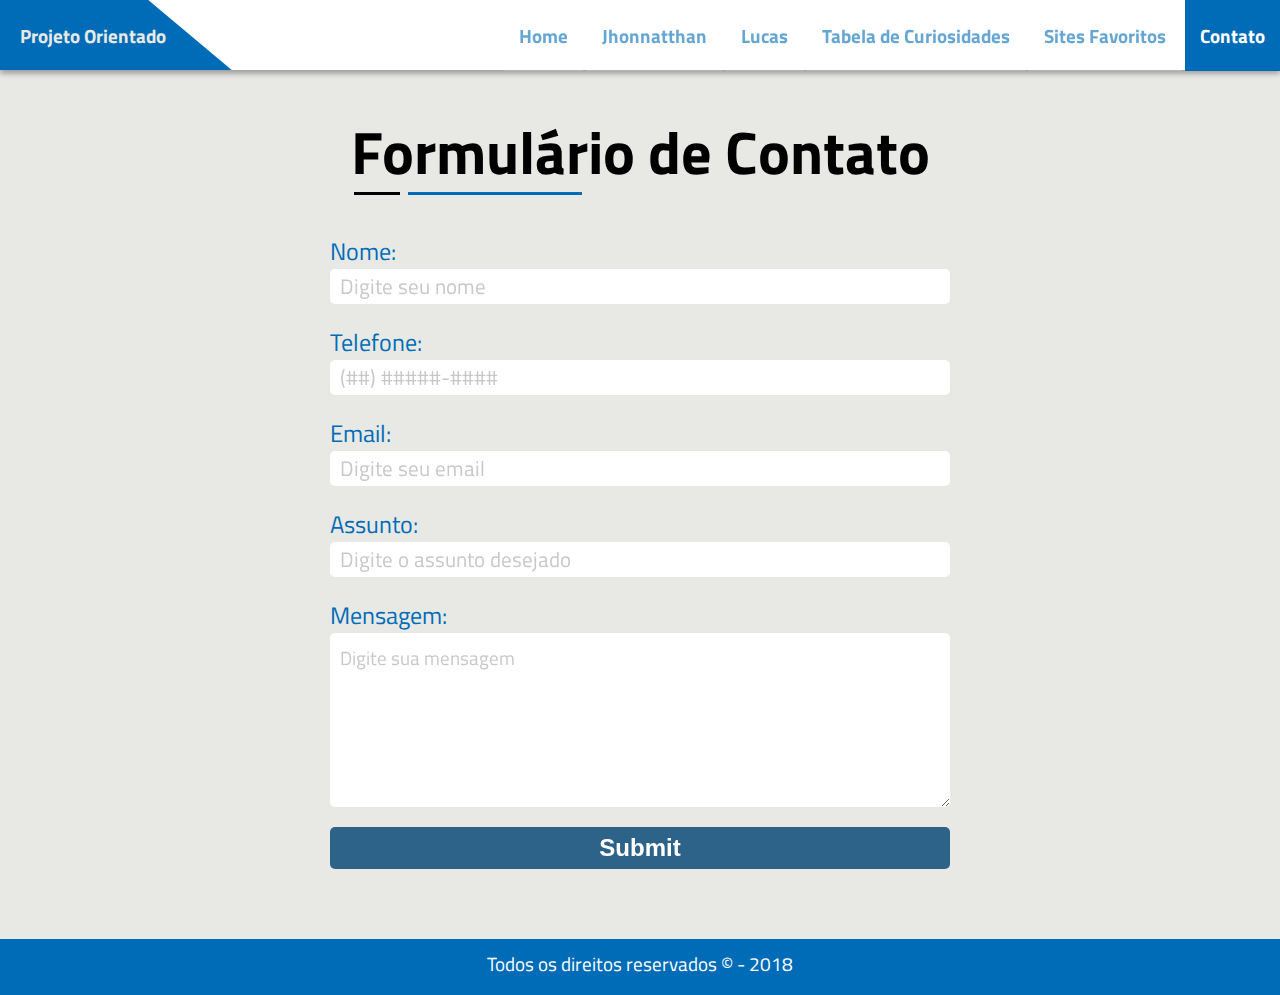
==== contato.html @ f468f4d4 "Nem sei mais oq mudou" ====
<!DOCTYPE html>
<html lang="pt-br">
<head>
	<title>Projeto Orientado</title>
	<meta charset="utf-8">
	<meta name="viewport" content="initial-scale=1,maximum-scale=1,user-scalable=no">
	<link rel="stylesheet" href="css/estilo.css">
</head>
<body>
	<header>		
		<nav>
			<a href="#" class="brand"><span>Projeto Orientado</span></a>
			<button class="menu-icon">
				<span></span>
				<span></span>
				<span></span>
			</button>
			<ul class="menu" id="menu">
				<li><a href="index.html">Home</a></li>
				<li><a href="jhonnatthan.html">Jhonnatthan</a></li>
				<li><a href="lucas.html">Lucas</a></li>
				<li><a href="tabela.html">Tabela de Curiosidades</a></li>
				<li><a href="sites.html">Sites Favoritos</a></li>
				<li class="active"><a href="#">Contato</a></li>
			</ul>
		</nav>		
	</header>
	<main>
		<section>
			<div class="header">
				<div class="title">
					<h1>Formulário de Contato</h1>	
				</div>
			</div>
			<div class="form">
				<form>
					<label>
						Nome: <input type="text" name="nome" placeholder="Digite seu nome" required>
					</label>
					<label>
						Telefone: <input type="tel" name="telefone" data-mask="(##) #####-####" required>
					</label>
					<label>
						Email: <input type="email" name="email" placeholder="Digite seu email" required>
					</label>
					<label>
						Assunto: <input type="text" name="assunto" placeholder="Digite o assunto desejado" required>
					</label>					
					<label>
						Mensagem: <textarea rows="7" name="mensagem" placeholder="Digite sua mensagem" required></textarea>
					</label>
					<input type="submit" name="Enviar">
				</form>
			</div>
		</section>
	</main>
	<footer>
		<div class="footer">
			<p>Todos os direitos reservados &copy; - 2018</p>
		</div>
	</footer>	
	<script src="js/puremask.js"></script>
	<script src="js/script.js"></script>
</body>
</html>
---- css/estilo.css ----
@import url('https://fonts.googleapis.com/css?family=Titillium+Web');

* {
	position: relative;
	margin: 0;
	padding: 0;
	border: 0;
	outline: none;
    -webkit-box-sizing: border-box;
    -moz-box-sizing: border-box;
    box-sizing: border-box;
}

body {
	font-family: 'Titillium Web', 'Helvetica Neue', Helvetica, Arial, sans-serif;
	margin: 0;
	padding: 0;
	background-color: #E8E9E5;
}

main {
	padding: 0 20px;
	padding-bottom: 50px;
	min-height: 80vh;
}

nav {
	height: auto;
	width: 100%;
	background-color: white;
	box-shadow: 0 3px 6px rgba(0,0,0,0.16), 0 3px 6px rgba(0,0,0,0.23);
}

html {
	background-color: #006cb7; 
}


footer {
	background-color: #006cb7;
	color: white;
	display: block;
	padding: 10px 20px;
	text-align: center;
}

a, p, span, li {
	font-size: 1.2rem;
}

a {
	text-decoration: none;
	color: #006cb7;
}

ul {
	padding: 0;
}

li {
	list-style-type: none;
}

.menu {
	padding: 0;
	list-style: none;
	margin: 0;
	opacity: 0;
	max-height: 0;
	-webkit-transition: all .5s;
	-moz-transition: all .5s;
	-ms-transition: all .5s;
	-o-transition: all .5s;
	transition: all .5s;
}

.open {
	opacity: 1;
	max-height: 100vh;
}

.menu li {
	text-align: center;
	display: none;
	overflow: hidden;
	background-color: #006cb7;
}

.open li {
	display: block;
}

.menu li a {
	display: block;
	width: 100%;
	text-decoration: none;
	padding: 10px 0;
	color: white;
	font-weight: bold;
	opacity: 0.6;
	-webkit-transition: all .5s;
    -moz-transition: all .5s;
    -o-transition: all .5s;
    -ms-transition: all .5s;
    transition: all .5s;
}

.active a, .menu li a:focus {
	opacity: 1 !important;
}

.menu li a:hover {
	opacity: 1;
}


.menu-icon {
	display: inline-block;
	cursor: pointer;
	float: right;
	width: 60px;
	height: 60px;
	padding: 0 12px;
	margin-right: 5px;
	margin-left: auto;
	margin-top: 7px;
	border: 0;
	background: transparent;
}

.menu-icon span {
	transition: all .25s;
}

.menu-icon.close span {
	opacity: 0;
}

.menu-icon.close span:nth-child(1) {
	-webkit-transform: rotate(-45deg) translate(-5px, 6px);
	transform: rotate(-45deg) translate(-5px, 6px);
	opacity: 1;
}

.menu-icon.close span:nth-child(2) {
	transition: all .1s;
}

.menu-icon.close span:nth-child(3) {
	-webkit-transform: rotate(45deg) translate(-5px, -6px);
	transform: rotate(45deg) translate(-5px, -6px);
	opacity: 1;
}

.menu-icon span {
	display: block;
	width: 100%;
	height: 3px;
	background-color: #006cb7;
	margin: 5px 0;
	border-radius: 20px;
}

.brand {
	display: inline-block;
	vertical-align: top;
	cursor: pointer;
	color: #E8E9E5;
	font-size: 1.4rem;
	z-index: 1;
	width: 180px;
	padding: 18px 10px;
	margin-left:10px;
	margin-right: auto;
}

.brand span {
	font-weight: bold;
	font-size: 1.2rem;
	z-index: 3;
}

.brand::after {
	position: absolute;
	content: "";
	height: 100%;
	width: 1000%;
	top: 0;
	right: 37px;
	-webkit-transform: skewX(50deg);
	-ms-transform: skewX(50deg);
	transform: skewX(50deg);
	right: 0;
	background: #006cb7;
}

.validado {
	position: absolute;
	right: 30px;
}

.alunos.pessoal {
	box-shadow: 0 10px 20px rgba(0,0,0,0.19), 0 6px 6px rgba(0,0,0,0.23);
	border-radius: 20px;
}

.alunos.pessoal .aluno {
	float: none;
}

.alunos.pessoal .legenda h2 {
	font-size: 1.2rem;
	background-color: rgba(0, 0, 0, 0.1);
	padding: 5px 10px;
	margin-bottom: 15px;
	border-radius: 5px;
}

.alunos.pessoal .legenda .social {
	display: inline-block;
	padding-top: 5vh;
	width: 100%;
	text-align: right;
}

.alunos.pessoal .legenda .social a {
	display: inline-block;
	margin-right: 7px;
	color: white;
	opacity: .6;
	-webkit-transition: opacity .3s;
    -moz-transition: opacity .3s;
    -o-transition: opacity .3s;
    -ms-transition: opacity .3s;
    transition: opacity .3s;
}

.alunos.pessoal .legenda .social a:hover {
	opacity: 1;
}


.aluno {
	min-height: 1px;
	float: left;
	width: 100%;
	text-align: center;	
	margin-top: 20px;
	box-shadow: 0 10px 20px rgba(0,0,0,0.19), 0 6px 6px rgba(0,0,0,0.23);
	border-radius: 20px;
}

.aluno img{
	width: 100%;
	border-top-left-radius: 20px;
	border-top-right-radius: 20px;
}

.pessoal .aluno {
	margin-top: 15px;
	display: block;
}

.alunos .legenda {
	margin-top: -8px;
	border-bottom-left-radius: 20px;
	border-bottom-right-radius: 20px;
	background-color: #006cb7;
	padding: 10px;
	color: #E8E9E5;
}

.effect {
    position: absolute;
    top: -10px;
    left: 20px;
    height: 0px;
    width: 0px;
    border: 14px solid;
    border-color: #006cb7;
    transform: rotate(45deg);
}

.alunos .legenda h2 {
	font-size: 1.2rem;
	text-align: center;
	margin: 0;
}

.alunos .legenda p {
	text-align: justify;
}

.header {
	width: 100%;
}

.title {
	display: block;
	font-size: 30px !important;
	margin: 4vh auto;
}

.title *:first-child {
	display: inline-block;
}

.title *:first-child::before {
	content: "";
	height: 3px;
	position: absolute;
	left: 3px;
	bottom: 2px;
	width: 8%;
	background-color: black;
}

.title *:first-child::after {
	content: "";
	width: 30%;
	height: 3px;
	left: 10%;
	position: absolute;
	bottom: 2px;
	background: #006cb7;
}

.subtitle {
	margin: 3vh 0;
}


.tabela-responsiva {
	min-height: .01%;
	width: 100%;
	overflow-x: scroll;
}

.tabela-responsiva thead{
	background: rgba(0, 0, 0, 0.03);
	color: #006cb7;
	font-weight: bold;
	text-align: left;
}

.tabela-responsiva td, .tabela-responsiva th {
	padding: 5px 5px;
}

.tabela-responsiva tr td:first-child {
	font-weight: bold;
}

.sites {
	margin-bottom: 15px;
}

.sites h3 {
	font-size: 1.9rem;
}

.sites ul li {
	display: inline-block;
	vertical-align: top;
	padding-right: 15px;
	width: 100%;
	filter: grayscale(50%);
	-webkit-transition: all .5s;
    -moz-transition: all .5s;
    -o-transition: all .5s;
    -ms-transition: all .5s;
    transition: all .5s;
}

.sites ul li:hover {
	filter: grayscale(0%);
}

.sites li a img {
	display: block;
	margin-top: 15px;
	width: 100%; 
}

.sites li a p {
	font-size: 1.7rem;
	text-align: center;
}

.form form {
	display: block;
	width: 100%;
	margin: 0 auto;
}

.form label {
	font-size: 1.5rem;
	color: #006cb7;
}

.form input {
	display: block;
	width: 100%;
	height: 35px;
	margin-bottom: 20px;
	border-radius: 5px;
	font-size: 1.3rem;
	padding: 10px;
}

.form textarea {
	display: block;
	width: 100%;
	margin-bottom: 20px;
	border-radius: 5px;
	font-size: 1.3rem;
	padding: 10px;
	font-size: 1.2rem;
}

.form input[type="submit"] {
	background-color: #006cb7;
	color: white;
	font-size: 1.5rem;
	font-weight: bold;
	padding: 7px 0;
	height: auto;
	filter: grayscale(50%);
	margin-top: 15px;
	cursor: pointer;
	-webkit-transition: all .5s;
    -moz-transition: all .5s;
    -o-transition: all .5s;
    -ms-transition: all .5s;
    transition: all .5s;
}

.form input[type="submit"]:hover {
	filter: grayscale(0%);
}

.contato-float {
	position: fixed;
	bottom: -15px;
	right: 5px;
	background-color: #006cb7;
	padding: 10px 15px 20px 20px;
	font-size: 1rem;
	color: white;
	border-radius: 10px;
	text-transform: uppercase;
	box-shadow: 0 0 1em rgba(255, 255, 255, 0.5);
}

.contato-float a {
	color: white;
	text-shadow: 0 0 1em rgba(255, 255, 255, 0.5);
}

input::placeholder, textarea::placeholder {
	font-size: 1.3rem;
	opacity: .4;
	font-weight: normal;
	font-family: 'Titillium Web';
}

textarea::placeholder {
	font-size: 1.2rem;
}

::-webkit-scrollbar {
  display: none;
}

::-webkit-scrollbar {
  width: 5px;
  height: 8px;
  background-color: #aaa;
}

::-webkit-scrollbar-thumb {
    background: #000; 
}


/* xs */
@media (min-width: 576px) {

}

/* sm */
@media (min-width: 768px) {
	.alunos.pessoal {
		width: 80%;
		margin: 0 auto;
	}
	.form form {
		width: 70%;
	}
	.sites ul li {
		width: 49%;
	}
}


/* md */
@media (min-width: 1010px) {
	.menu-icon {
		display: none;	
	}
	.menu {
		display: inline-block !important;
		float: right;
		padding-bottom: 0;
		max-height: 100vh;
		opacity: 1;
		-webkit-transition: all .0s !important;
		-moz-transition: all .0s !important;
		-ms-transition: all .0s !important;
		-o-transition: all .0s !important;
		transition: all .0s !important;
	}
	.menu li {
		display: inline-block;
		width: auto;
		height: 100%;
		background-color: rgba(255, 255, 255, 0.2);
	}
	.menu li a {
	    display: inline-block;
	    width: auto;
	    padding: 21px 15px;
		color: #006cb7;
	}

	li.active {
		background-color: #006cb7;
	}

	.menu li.active a {
		opacity: 1;
		color: white
	}

	.header {
		text-align: center;
	}

	.title {
		text-align: center;
	}


	.alunos .aluno:nth-child(2) {
		float: right;
	}

	.alunos {
		width: 50%;
		margin: 0 auto;
	}

	.alunos.pessoal img, .alunos.pessoal .legenda{
		border-radius: 0;
	}

	.alunos.pessoal, .alunos.pessoal .aluno {
		box-shadow: none;
	}


	.alunos.pessoal {
		width: 65%;
		margin: 0 auto;
		background-color: #006cb7;
		padding-top: 7px;
		padding-left: 7px;
	}

	.alunos.pessoal .aluno {
		display: inline-block;
		margin: 0;
		float: left;
		width: 50%;		
	}

	.alunos.pessoal .aluno img {
		border-top-left-radius: 20px;
		border-bottom-left-radius: 20px;
	}

	.alunos.pessoal .legenda {
		display: inline-block;
		float: left;
		margin-top: 0;
		width: 50%;
		margin: 0;
		padding: 2%;
		border-bottom-right-radius: 20px;
	    border-top-right-radius: 20px;
	}

	.alunos.pessoal .legenda .effect {
		top: 60px;
    	left: -10px;
	}

	.aluno {
		text-align: center;	
		width: 48%;		
		vertical-align: top;
		margin: 0;
	}

	.aluno img{
		max-width: 100%;
	}

	.pessoal .aluno {
		width: 10%;
		text-align: center;
	}

	.tabela-responsiva {
		width: 70%;
		margin: 0 auto;
		overflow: hidden;
	}

	.tabela-responsiva td, .tabela-responsiva th {
		font-size: 1.2rem;
	}

	.sites {
		position: relative;
		width: 48%;
		float: left;
		padding: 1%;
	}
	.form form {
		width: 50%;
	}
	
	.sites ul li {
		width: 24%;
	}
}	

/* lg */
@media (min-width: 1200px) {

}

/* Utilidades */
.alunos:after {
	content: '';
	display: table;
	clear: both;
}

section:after {
	content: '';
    display: table;
    clear: both;
}
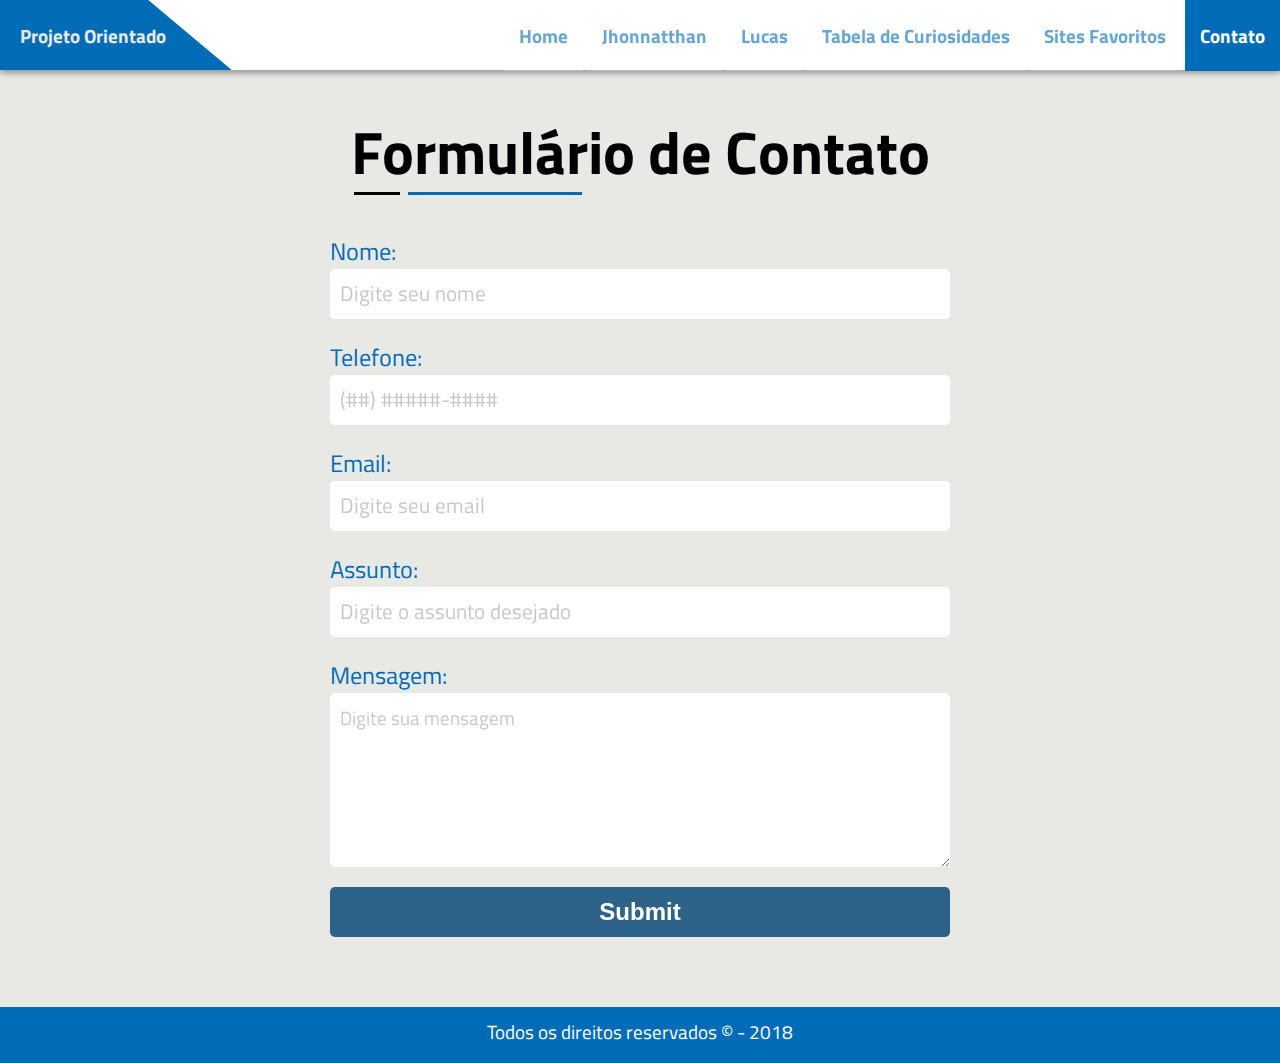
==== commit c8a9e457: "[ADD] - Portfólio" ====
--- a/contato.html
+++ b/contato.html
@@ -33,7 +33,7 @@
 				</div>
 			</div>
 			<div class="form">
-				<form>
+				<form action="" method="post">
 					<label>
 						Nome: <input type="text" name="nome" placeholder="Digite seu nome" required>
 					</label>
--- a/css/estilo.css
+++ b/css/estilo.css
@@ -9,6 +9,9 @@
     -webkit-box-sizing: border-box;
     -moz-box-sizing: border-box;
     box-sizing: border-box;
+	-webkit-animation: all 5s;
+	-o-animation: all 5s;
+	animation: all 5s;
 }
 
 body {
@@ -401,7 +404,7 @@
 .form input {
 	display: block;
 	width: 100%;
-	height: 35px;
+	height: 50px;
 	margin-bottom: 20px;
 	border-radius: 5px;
 	font-size: 1.3rem;
@@ -424,7 +427,7 @@
 	font-size: 1.5rem;
 	font-weight: bold;
 	padding: 7px 0;
-	height: auto;
+	height: 50px;
 	filter: grayscale(50%);
 	margin-top: 15px;
 	cursor: pointer;
@@ -468,6 +471,36 @@
 	font-size: 1.2rem;
 }
 
+.portfolio .trabalho {
+	width: 100%;
+	padding: 10px;
+	float: left;
+}
+
+.portfolio .trabalho img{
+	max-width: 100%;
+	max-height: 100vw;
+	margin: 0 auto;
+}
+
+.portfolio .trabalho .legenda {
+	width: 100%;
+	background-color: #006cb7;
+	color: white;
+	padding: 15px;
+	font-weight: bold;
+	font-size: 1.2rem;
+}
+
+.trabalhos .trabalho-wrapper:before,.trabalhos .trabalho-wrapper:after  {
+	display: table;
+	content: " ";
+}
+
+.trabalhos .trabalho-wrapper:after  {
+	clear: both;
+}
+
 ::-webkit-scrollbar {
   display: none;
 }
@@ -485,11 +518,18 @@
 
 /* xs */
 @media (min-width: 576px) {
-
 }
 
 /* sm */
 @media (min-width: 768px) {
+	.portfolio .trabalho {
+		width: 33%;
+	}
+
+	.portfolio .trabalho-wrapper img {
+		max-height: 25vw;
+	}
+
 	.alunos.pessoal {
 		width: 80%;
 		margin: 0 auto;
@@ -508,6 +548,7 @@
 	.menu-icon {
 		display: none;	
 	}
+
 	.menu {
 		display: inline-block !important;
 		float: right;
@@ -662,4 +703,5 @@
 	content: '';
     display: table;
     clear: both;
-}+}
+
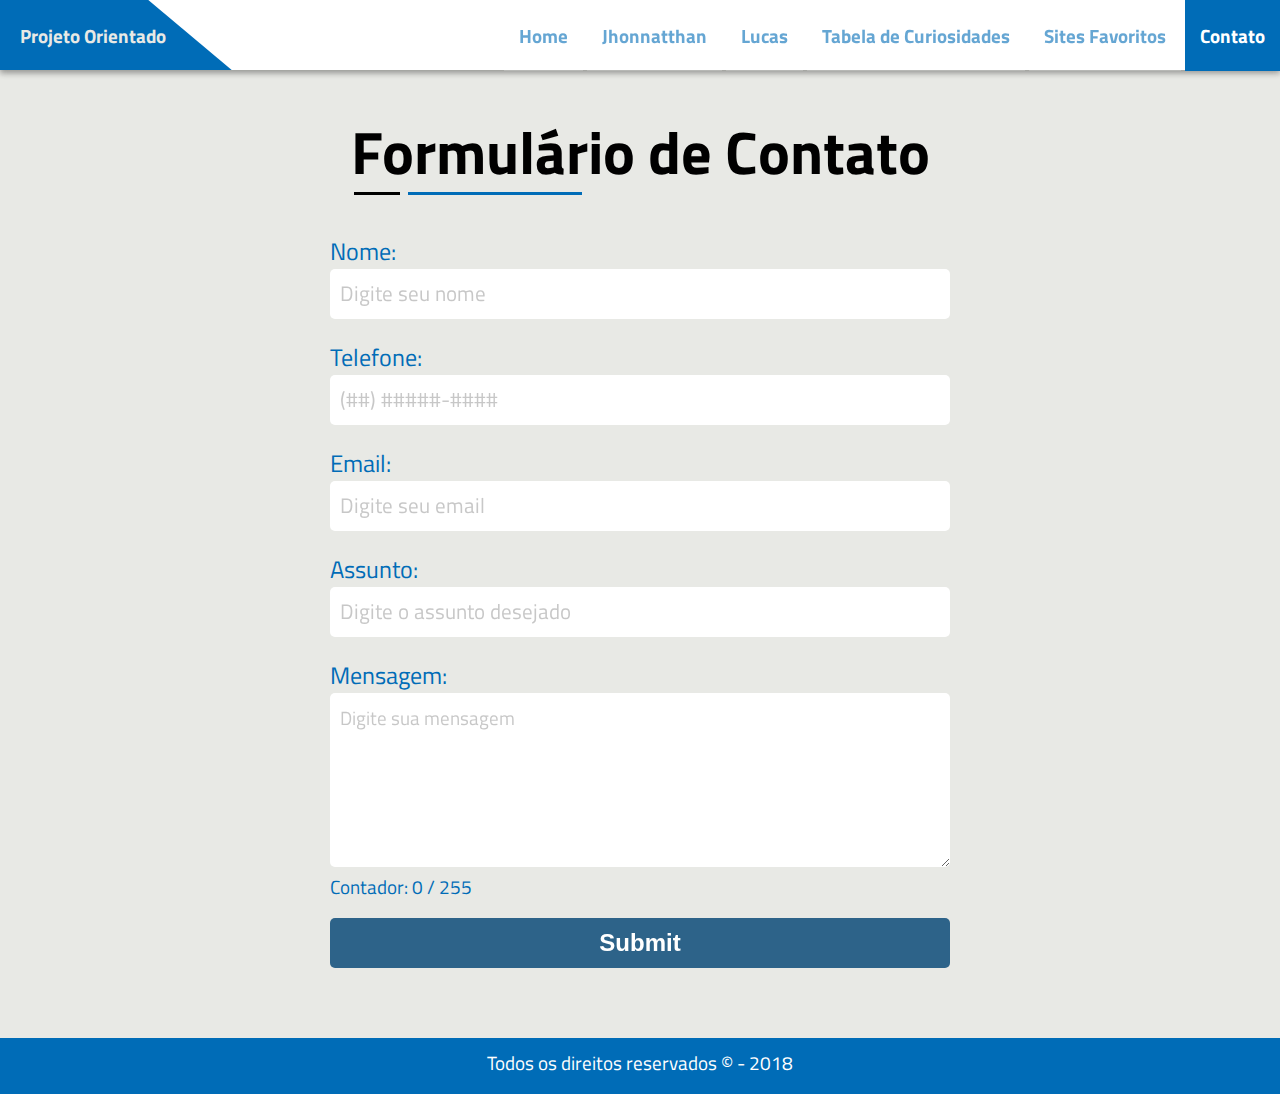
==== commit 6ff05dc0: "Finalização de projeto" ====
--- a/contato.html
+++ b/contato.html
@@ -33,7 +33,7 @@
 				</div>
 			</div>
 			<div class="form">
-				<form action="" method="post">
+				<form>
 					<label>
 						Nome: <input type="text" name="nome" placeholder="Digite seu nome" required>
 					</label>
@@ -47,7 +47,8 @@
 						Assunto: <input type="text" name="assunto" placeholder="Digite o assunto desejado" required>
 					</label>					
 					<label>
-						Mensagem: <textarea rows="7" name="mensagem" placeholder="Digite sua mensagem" required></textarea>
+						Mensagem: <textarea rows="7" name="mensagem"  placeholder="Digite sua mensagem" maxlength="255" required></textarea>
+						<span>Contador: <span id="contador">0</span> / 255</span>
 					</label>
 					<input type="submit" name="Enviar">
 				</form>
--- a/css/estilo.css
+++ b/css/estilo.css
@@ -6,11 +6,7 @@
 	padding: 0;
 	border: 0;
 	outline: none;
-    -webkit-box-sizing: border-box;
-    -moz-box-sizing: border-box;
     box-sizing: border-box;
-	-webkit-animation: all 5s;
-	-o-animation: all 5s;
 	animation: all 5s;
 }
 
@@ -69,11 +65,7 @@
 	list-style: none;
 	margin: 0;
 	opacity: 0;
-	max-height: 0;
-	-webkit-transition: all .5s;
-	-moz-transition: all .5s;
-	-ms-transition: all .5s;
-	-o-transition: all .5s;
+	max-height: 0;		
 	transition: all .5s;
 }
 
@@ -100,11 +92,7 @@
 	padding: 10px 0;
 	color: white;
 	font-weight: bold;
-	opacity: 0.6;
-	-webkit-transition: all .5s;
-    -moz-transition: all .5s;
-    -o-transition: all .5s;
-    -ms-transition: all .5s;
+	opacity: 0.6;	           
     transition: all .5s;
 }
 
@@ -139,8 +127,7 @@
 	opacity: 0;
 }
 
-.menu-icon.close span:nth-child(1) {
-	-webkit-transform: rotate(-45deg) translate(-5px, 6px);
+.menu-icon.close span:nth-child(1) {	
 	transform: rotate(-45deg) translate(-5px, 6px);
 	opacity: 1;
 }
@@ -149,8 +136,7 @@
 	transition: all .1s;
 }
 
-.menu-icon.close span:nth-child(3) {
-	-webkit-transform: rotate(45deg) translate(-5px, -6px);
+.menu-icon.close span:nth-child(3) {	
 	transform: rotate(45deg) translate(-5px, -6px);
 	opacity: 1;
 }
@@ -189,9 +175,7 @@
 	height: 100%;
 	width: 1000%;
 	top: 0;
-	right: 37px;
-	-webkit-transform: skewX(50deg);
-	-ms-transform: skewX(50deg);
+	right: 37px;	
 	transform: skewX(50deg);
 	right: 0;
 	background: #006cb7;
@@ -230,11 +214,7 @@
 	display: inline-block;
 	margin-right: 7px;
 	color: white;
-	opacity: .6;
-	-webkit-transition: opacity .3s;
-    -moz-transition: opacity .3s;
-    -o-transition: opacity .3s;
-    -ms-transition: opacity .3s;
+	opacity: .6;	           
     transition: opacity .3s;
 }
 
@@ -337,21 +317,36 @@
 	min-height: .01%;
 	width: 100%;
 	overflow-x: scroll;
-}
-
-.tabela-responsiva thead{
-	background: rgba(0, 0, 0, 0.03);
-	color: #006cb7;
+	border: 3px solid #006cb7;
+	border-collapse: collapse;
+}
+
+.tabela-responsiva thead {
+	background-color: #006cb7;
+	color: white;
 	font-weight: bold;
 	text-align: left;
 }
 
+.tabela-responsiva thead th {
+	border: 1px solid #006cb7;
+}
+
 .tabela-responsiva td, .tabela-responsiva th {
 	padding: 5px 5px;
 }
 
 .tabela-responsiva tr td:first-child {
 	font-weight: bold;
+}
+
+.tabela-responsiva tr:nth-child(odd) {
+	background-color: rgba(0,108,183,0.1);
+}
+
+.tabela-responsiva tr:nth-child(even) {
+	background-color: rgba(0,108,183,0.7);
+	color: white;
 }
 
 .sites {
@@ -367,11 +362,7 @@
 	vertical-align: top;
 	padding-right: 15px;
 	width: 100%;
-	filter: grayscale(50%);
-	-webkit-transition: all .5s;
-    -moz-transition: all .5s;
-    -o-transition: all .5s;
-    -ms-transition: all .5s;
+	filter: grayscale(50%);	           
     transition: all .5s;
 }
 
@@ -414,7 +405,6 @@
 .form textarea {
 	display: block;
 	width: 100%;
-	margin-bottom: 20px;
 	border-radius: 5px;
 	font-size: 1.3rem;
 	padding: 10px;
@@ -430,11 +420,7 @@
 	height: 50px;
 	filter: grayscale(50%);
 	margin-top: 15px;
-	cursor: pointer;
-	-webkit-transition: all .5s;
-    -moz-transition: all .5s;
-    -o-transition: all .5s;
-    -ms-transition: all .5s;
+	cursor: pointer;	           
     transition: all .5s;
 }
 
@@ -501,20 +487,6 @@
 	clear: both;
 }
 
-::-webkit-scrollbar {
-  display: none;
-}
-
-::-webkit-scrollbar {
-  width: 5px;
-  height: 8px;
-  background-color: #aaa;
-}
-
-::-webkit-scrollbar-thumb {
-    background: #000; 
-}
-
 
 /* xs */
 @media (min-width: 576px) {
@@ -554,11 +526,7 @@
 		float: right;
 		padding-bottom: 0;
 		max-height: 100vh;
-		opacity: 1;
-		-webkit-transition: all .0s !important;
-		-moz-transition: all .0s !important;
-		-ms-transition: all .0s !important;
-		-o-transition: all .0s !important;
+		opacity: 1;					
 		transition: all .0s !important;
 	}
 	.menu li {
